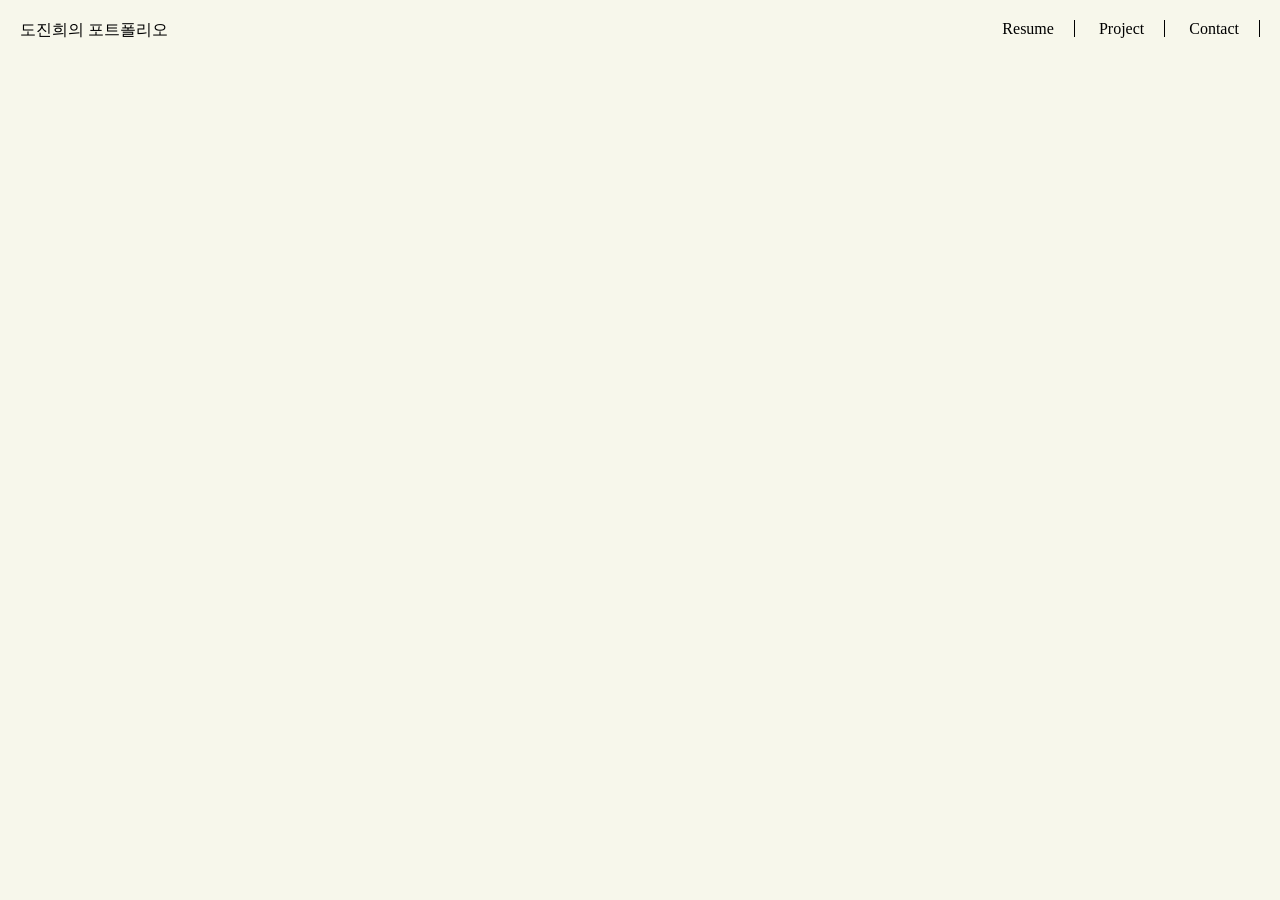
==== index.html @ 19716940 "260407" ====
<!doctype html>
<html lang="ko">
  <head>
    <meta charset="UTF-8" />
    <meta name="viewport" content="width=device-width, initial-scale=1.0" />
    <link rel="stylesheet" href="./style.css" />
    <title>djh-portfolio</title>
  </head>
  <body>
    <div class="container">
      <div class="header">
        <span>도진희의 포트폴리오</span>

        <div class="header-nav">
          <a href="./about/resume.html">Resume</a>
          <a href="./about/project.html">Project</a>
          <a href="./about/contact.html">Contact</a>
        </div>
      </div>
    </div>
  </body>
</html>
---- style.css ----
* {
  margin: 0;
  padding: 0;
  box-sizing: border-box;
}

body {
  background-color: rgb(247, 247, 235);
}

.container {
  display: flex;
  flex-direction: column;
  gap: 130px;
}

.header {
  display: flex;
  justify-content: space-between;
  padding: 20px;
}

.header-nav a {
  text-decoration: none;
  color: #000;
  border-right: 1px solid #000;
  padding: 0 20px;
}

.header-nav a:hover {
  color: rgb(100, 188, 65);
  transition: all 0.5s;
}
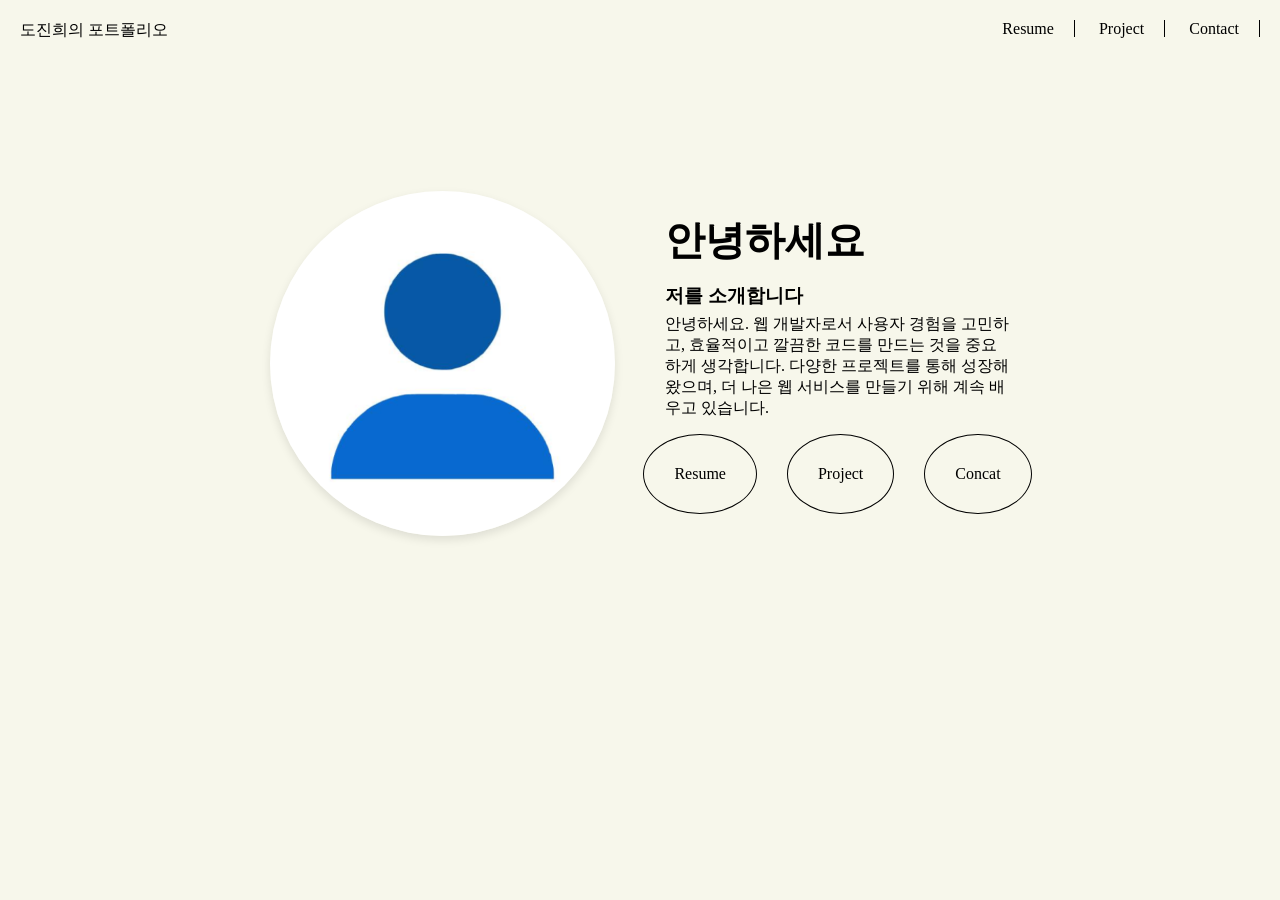
==== commit 56494536: "260408" ====
--- a/index.html
+++ b/index.html
@@ -10,13 +10,32 @@
     <div class="container">
       <div class="header">
         <span>도진희의 포트폴리오</span>
-
         <div class="header-nav">
           <a href="./about/resume.html">Resume</a>
           <a href="./about/project.html">Project</a>
           <a href="./about/contact.html">Contact</a>
         </div>
       </div>
+      <div class="main">
+        <div class="info">
+          <div class="profile-img"></div>
+          <div class="profile-info">
+            <h1>안녕하세요</h1>
+            <div class="profile-intro">
+              <h3>저를 소개합니다</h3>
+              <span
+                >안녕하세요. 웹 개발자로서 사용자 경험을 고민하고, 효율적이고 깔끔한 코드를 만드는 것을 중요하게
+                생각합니다. 다양한 프로젝트를 통해 성장해왔으며, 더 나은 웹 서비스를 만들기 위해 계속 배우고 있습니다.
+              </span>
+            </div>
+            <div class="profile-link">
+              <a href="./about/resume.html" class="resume-link">Resume</a>
+              <a href="./about/project.html" class="project-link">Project</a>
+              <a href="./about/contact.html" class="concat-link">Concat</a>
+            </div>
+          </div>
+        </div>
+      </div>
     </div>
   </body>
 </html>
--- a/style.css
+++ b/style.css
@@ -31,3 +31,59 @@
   color: rgb(100, 188, 65);
   transition: all 0.5s;
 }
+
+.main {
+  display: flex;
+  justify-content: center;
+  align-items: center;
+}
+
+.info {
+  width: 100%;
+  max-width: 900px;
+  display: grid;
+  grid-template-columns: repeat(auto-fit, minmax(300px, 1fr));
+  gap: 50px;
+  padding: 0 80px;
+}
+.profile-img {
+  padding-top: 100%;
+  background-image: url('./img/profile.png');
+  background-position: center;
+  background-size: cover;
+  background-repeat: no-repeat;
+  border-radius: 50%;
+  box-shadow: 0 4px 10px rgba(0, 0, 0, 0.1);
+}
+
+.profile-info {
+  display: flex;
+  flex-direction: column;
+  gap: 15px;
+  justify-content: center;
+}
+
+.profile-info > h1 {
+  font-size: 40px;
+  font-weight: 800;
+}
+
+.profile-intro {
+  display: flex;
+  flex-direction: column;
+  gap: 5px;
+}
+
+.profile-link {
+  display: flex;
+  justify-content: center;
+  gap: 30px;
+}
+
+.profile-link > a {
+  text-decoration: none;
+  border: 1px solid #000;
+  padding: 30px;
+  border-radius: 50%;
+  color: #000;
+}
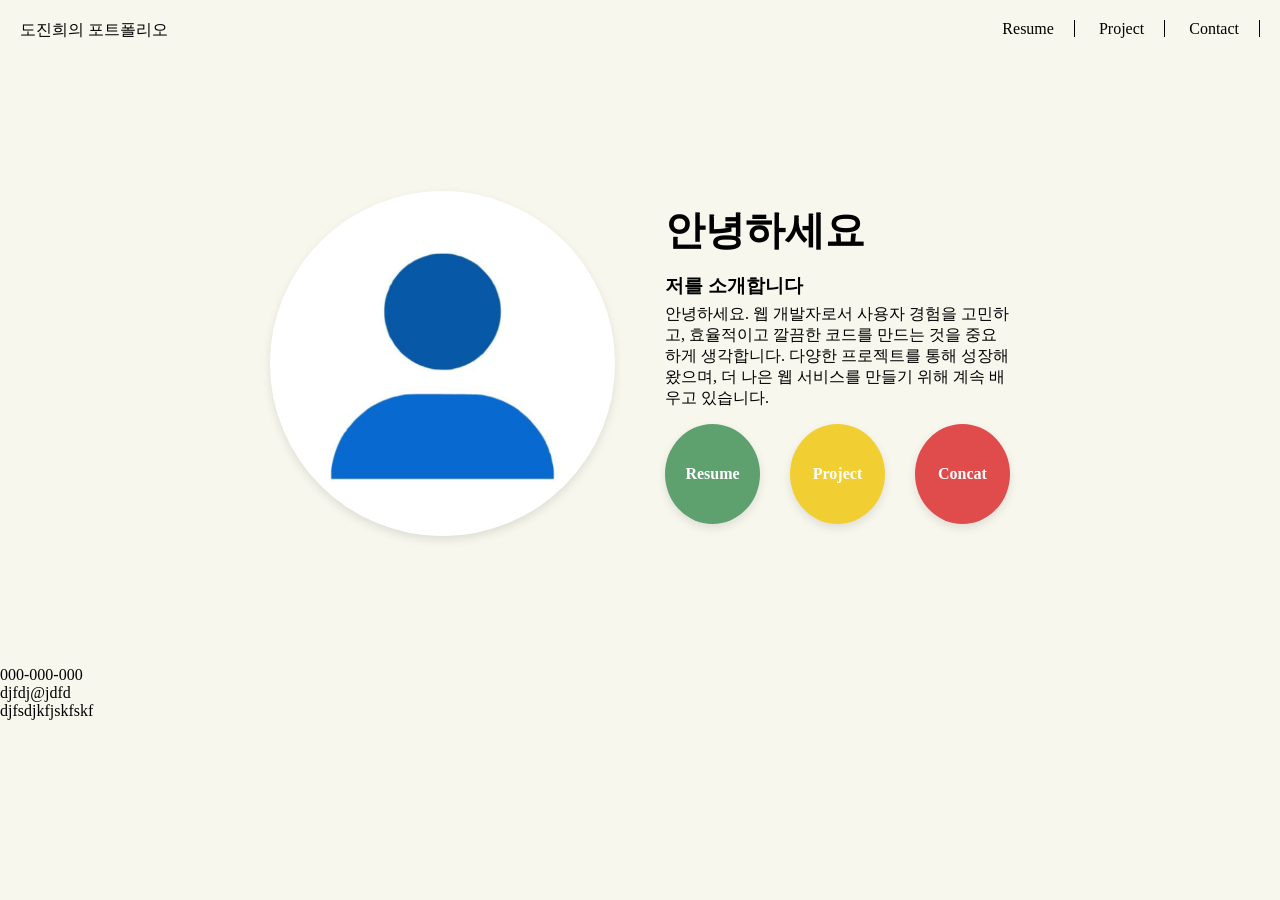
==== commit 4e1cda53: "260408" ====
--- a/index.html
+++ b/index.html
@@ -29,13 +29,21 @@
               </span>
             </div>
             <div class="profile-link">
-              <a href="./about/resume.html" class="resume-link">Resume</a>
-              <a href="./about/project.html" class="project-link">Project</a>
-              <a href="./about/contact.html" class="concat-link">Concat</a>
+              <a href="./about/resume.html" class="resume-link" target="_blank">Resume</a>
+              <a href="./about/project.html" class="project-link" target="_blank">Project</a>
+              <a href="./about/contact.html" class="concat-link" target="_blank">Concat</a>
             </div>
           </div>
         </div>
       </div>
+
+      <div class="footer">
+        <div class="phone">000-000-000</div>
+
+        <div class="email">djfdj@jdfd</div>
+
+        <div class="links">djfsdjkfjskfskf</div>
+      </div>
     </div>
   </body>
 </html>
--- a/style.css
+++ b/style.css
@@ -5,7 +5,7 @@
 }
 
 body {
-  background-color: rgb(247, 247, 235);
+  background-color: rgb(247, 247, 238);
 }
 
 .container {
@@ -45,7 +45,18 @@
   grid-template-columns: repeat(auto-fit, minmax(300px, 1fr));
   gap: 50px;
   padding: 0 80px;
+  opacity: 0;
+  transform: translateY(40px); /* 아래에서 시작 */
+  animation: fadeUp 0.8s ease-out forwards;
 }
+
+@keyframes fadeUp {
+  to {
+    opacity: 1;
+    transform: translateY(0);
+  }
+}
+
 .profile-img {
   padding-top: 100%;
   background-image: url('./img/profile.png');
@@ -54,6 +65,7 @@
   background-repeat: no-repeat;
   border-radius: 50%;
   box-shadow: 0 4px 10px rgba(0, 0, 0, 0.1);
+  animation-delay: 0.2s;
 }
 
 .profile-info {
@@ -61,6 +73,7 @@
   flex-direction: column;
   gap: 15px;
   justify-content: center;
+  animation-delay: 0.4s;
 }
 
 .profile-info > h1 {
@@ -78,12 +91,40 @@
   display: flex;
   justify-content: center;
   gap: 30px;
+  animation-delay: 0.6s;
 }
 
 .profile-link > a {
   text-decoration: none;
-  border: 1px solid #000;
-  padding: 30px;
+  display: flex;
+  justify-content: center;
+  align-items: center;
+
+  width: 300px;
+  height: 100px;
+
   border-radius: 50%;
-  color: #000;
+  color: #ffffff;
+  font-weight: 900;
+  transition:
+    transform 0.25s ease,
+    box-shadow 0.25s ease;
+  box-shadow: 0 4px 10px rgba(0, 0, 0, 0.1);
 }
+
+.profile-link > a:hover {
+  transform: scale(1.1);
+  box-shadow: 0 8px 20px rgba(0, 0, 0, 0.2); /* 떠오르는 느낌 */
+}
+
+.resume-link {
+  background-color: #5fa06f;
+}
+
+.project-link {
+  background-color: #f1cf33;
+}
+
+.concat-link {
+  background-color: #e04b4b;
+}
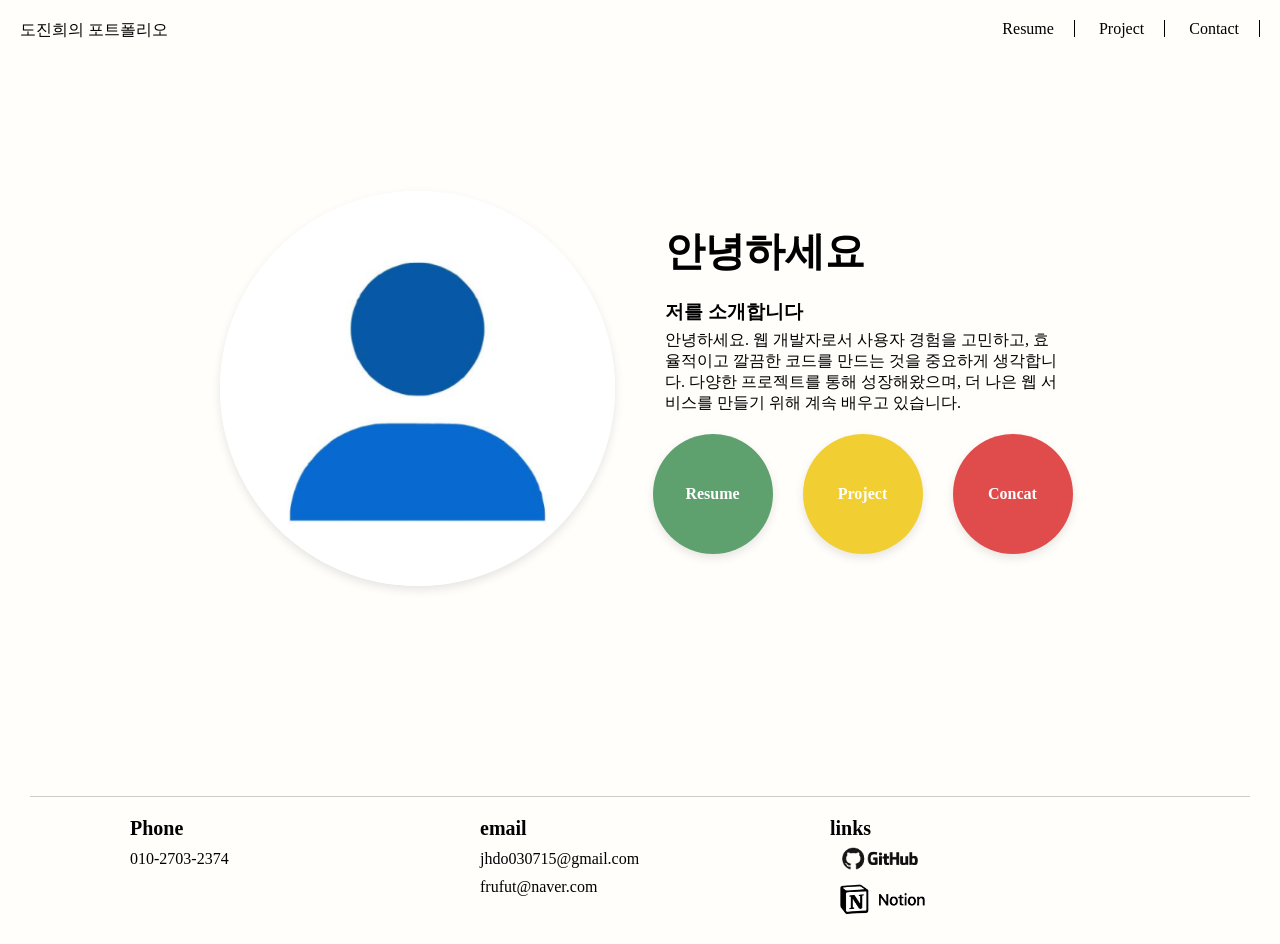
==== commit 67effe16: "260409" ====
--- a/index.html
+++ b/index.html
@@ -29,20 +29,45 @@
               </span>
             </div>
             <div class="profile-link">
-              <a href="./about/resume.html" class="resume-link" target="_blank">Resume</a>
-              <a href="./about/project.html" class="project-link" target="_blank">Project</a>
-              <a href="./about/contact.html" class="concat-link" target="_blank">Concat</a>
+              <div class="wave">
+                <a href="./about/resume.html" class="resume-link" target="_blank">Resume</a>
+              </div>
+              <div class="wave">
+                <a href="./about/project.html" class="project-link" target="_blank">Project</a>
+              </div>
+              <div class="wave">
+                <a href="./about/contact.html" class="concat-link" target="_blank">Concat</a>
+              </div>
             </div>
           </div>
         </div>
       </div>
 
       <div class="footer">
-        <div class="phone">000-000-000</div>
+        <div class="phone footer-main">
+          <p class="footer-title">Phone</p>
+          <span>010-2703-2374</span>
+        </div>
 
-        <div class="email">djfdj@jdfd</div>
+        <div class="email footer-main">
+          <p class="footer-title">email</p>
+          <div class="footer-email">
+            <span>jhdo030715@gmail.com</span>
+            <span>frufut@naver.com</span>
+          </div>
+        </div>
 
-        <div class="links">djfsdjkfjskfskf</div>
+        <div class="link footer-mains">
+          <p class="footer-title">links</p>
+          <div class="footer-links">
+            <a href="https://github.com/jinny-do" target="_blank">
+              <img src="./img/github.png" alt="github" class="github-icon"
+            /></a>
+            <a href="https://www.notion.so/33dbf02975b3801ebd73e03e24db7449" target="_blank">
+              <img src="./img/notioin.png" alt="notion" class="notion-icon"
+            /></a>
+          </div>
+        </div>
       </div>
     </div>
   </body>
--- a/style.css
+++ b/style.css
@@ -5,7 +5,7 @@
 }
 
 body {
-  background-color: rgb(247, 247, 238);
+  background-color: rgba(255, 254, 250, 0.795);
 }
 
 .container {
@@ -32,15 +32,17 @@
   transition: all 0.5s;
 }
 
+/* main ---------------------------------------------- */
 .main {
   display: flex;
   justify-content: center;
   align-items: center;
+  padding-bottom: 80px;
 }
 
 .info {
   width: 100%;
-  max-width: 900px;
+  max-width: 1000px;
   display: grid;
   grid-template-columns: repeat(auto-fit, minmax(300px, 1fr));
   gap: 50px;
@@ -71,7 +73,7 @@
 .profile-info {
   display: flex;
   flex-direction: column;
-  gap: 15px;
+  gap: 20px;
   justify-content: center;
   animation-delay: 0.4s;
 }
@@ -94,29 +96,55 @@
   animation-delay: 0.6s;
 }
 
-.profile-link > a {
+/* wave ------------------------------------- */
+.profile-link > .wave > a {
   text-decoration: none;
   display: flex;
   justify-content: center;
   align-items: center;
 
-  width: 300px;
-  height: 100px;
-
+  width: 120px;
+  aspect-ratio: 1 / 1;
   border-radius: 50%;
-  color: #ffffff;
+
+  color: #fff;
   font-weight: 900;
+
   transition:
     transform 0.25s ease,
     box-shadow 0.25s ease;
   box-shadow: 0 4px 10px rgba(0, 0, 0, 0.1);
 }
 
-.profile-link > a:hover {
-  transform: scale(1.1);
-  box-shadow: 0 8px 20px rgba(0, 0, 0, 0.2); /* 떠오르는 느낌 */
-}
-
+.wave {
+  display: inline-block;
+  animation: wave 2s ease-in-out infinite;
+}
+
+/* 전체 영역 hover 시 전부 멈춤 */
+.profile-link:hover .wave {
+  transition: transform 0.3s ease;
+}
+
+/* 개별 버튼 hover 시 확대 */
+.profile-link a:hover {
+  transform: scale(1.1);
+}
+
+.wave:hover .resume-link {
+  transform: scale(1.1);
+  box-shadow: 0 8px 20px rgba(128, 255, 24, 0.2);
+}
+
+.wave:hover .project-link {
+  transform: scale(1.1);
+  box-shadow: 0 8px 20px rgba(238, 255, 0, 0.2);
+}
+
+.wave:hover .concat-link {
+  transform: scale(1.1);
+  box-shadow: 0 8px 20px rgba(255, 0, 0, 0.2);
+}
 .resume-link {
   background-color: #5fa06f;
 }
@@ -128,3 +156,83 @@
 .concat-link {
   background-color: #e04b4b;
 }
+
+.wave:nth-child(1) {
+  animation-delay: 0s;
+}
+
+.wave:nth-child(2) {
+  animation-delay: 0.3s;
+}
+
+.wave:nth-child(3) {
+  animation-delay: 0.6s;
+}
+
+@keyframes wave {
+  0%,
+  100% {
+    transform: translateY(0);
+  }
+  50% {
+    transform: translateY(-8px);
+  }
+}
+
+/* footer------------------------------------ */
+
+.footer {
+  border-top: 1px solid #ccc;
+  padding: 20px 100px;
+  margin: 0 30px;
+  display: grid;
+  grid-template-columns: repeat(auto-fit, minmax(200px, 1fr));
+  gap: 30px;
+}
+
+.links {
+  display: flex;
+  flex-direction: column;
+}
+
+.github-icon {
+  width: 100px;
+}
+
+.notion-icon {
+  width: 100px;
+  margin-left: 5px;
+}
+
+.footer-title {
+  font-size: 20px;
+  font-weight: 900;
+}
+
+.footer-main {
+  display: flex;
+  flex-direction: column;
+  gap: 10px;
+}
+
+.footer-email {
+  display: flex;
+  flex-direction: column;
+  gap: 10px;
+}
+
+.footer-links {
+  display: flex;
+  flex-direction: column;
+}
+
+@media (max-width: 768px) {
+  /* 모바일 스타일 */
+  .header {
+    display: flex;
+    flex-direction: column;
+    gap: 10px;
+    justify-content: space-between;
+    padding: 20px;
+  }
+}
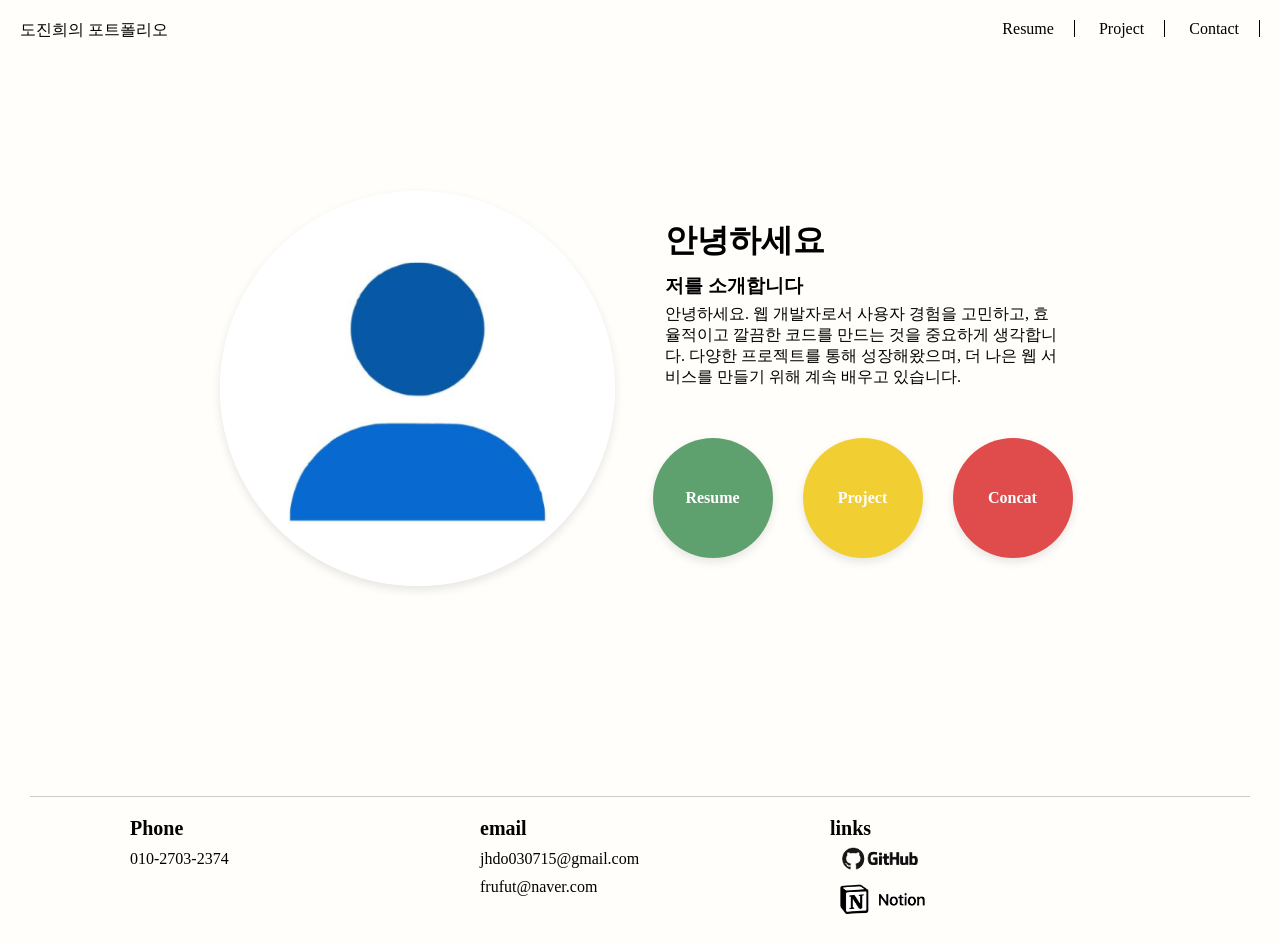
==== commit 893fc29e: "260409" ====
--- a/index.html
+++ b/index.html
@@ -20,13 +20,15 @@
         <div class="info">
           <div class="profile-img"></div>
           <div class="profile-info">
-            <h1>안녕하세요</h1>
-            <div class="profile-intro">
-              <h3>저를 소개합니다</h3>
-              <span
-                >안녕하세요. 웹 개발자로서 사용자 경험을 고민하고, 효율적이고 깔끔한 코드를 만드는 것을 중요하게
-                생각합니다. 다양한 프로젝트를 통해 성장해왔으며, 더 나은 웹 서비스를 만들기 위해 계속 배우고 있습니다.
-              </span>
+            <div class="info-inner">
+              <h1>안녕하세요</h1>
+              <div class="profile-intro">
+                <h3>저를 소개합니다</h3>
+                <span
+                  >안녕하세요. 웹 개발자로서 사용자 경험을 고민하고, 효율적이고 깔끔한 코드를 만드는 것을 중요하게
+                  생각합니다. 다양한 프로젝트를 통해 성장해왔으며, 더 나은 웹 서비스를 만들기 위해 계속 배우고 있습니다.
+                </span>
+              </div>
             </div>
             <div class="profile-link">
               <div class="wave">
--- a/style.css
+++ b/style.css
@@ -70,10 +70,13 @@
   animation-delay: 0.2s;
 }
 
+.profile-img:hover {
+}
+
 .profile-info {
   display: flex;
   flex-direction: column;
-  gap: 20px;
+  gap: 50px;
   justify-content: center;
   animation-delay: 0.4s;
 }
@@ -87,6 +90,12 @@
   display: flex;
   flex-direction: column;
   gap: 5px;
+}
+
+.info-inner {
+  display: flex;
+  flex-direction: column;
+  gap: 10px;
 }
 
 .profile-link {
